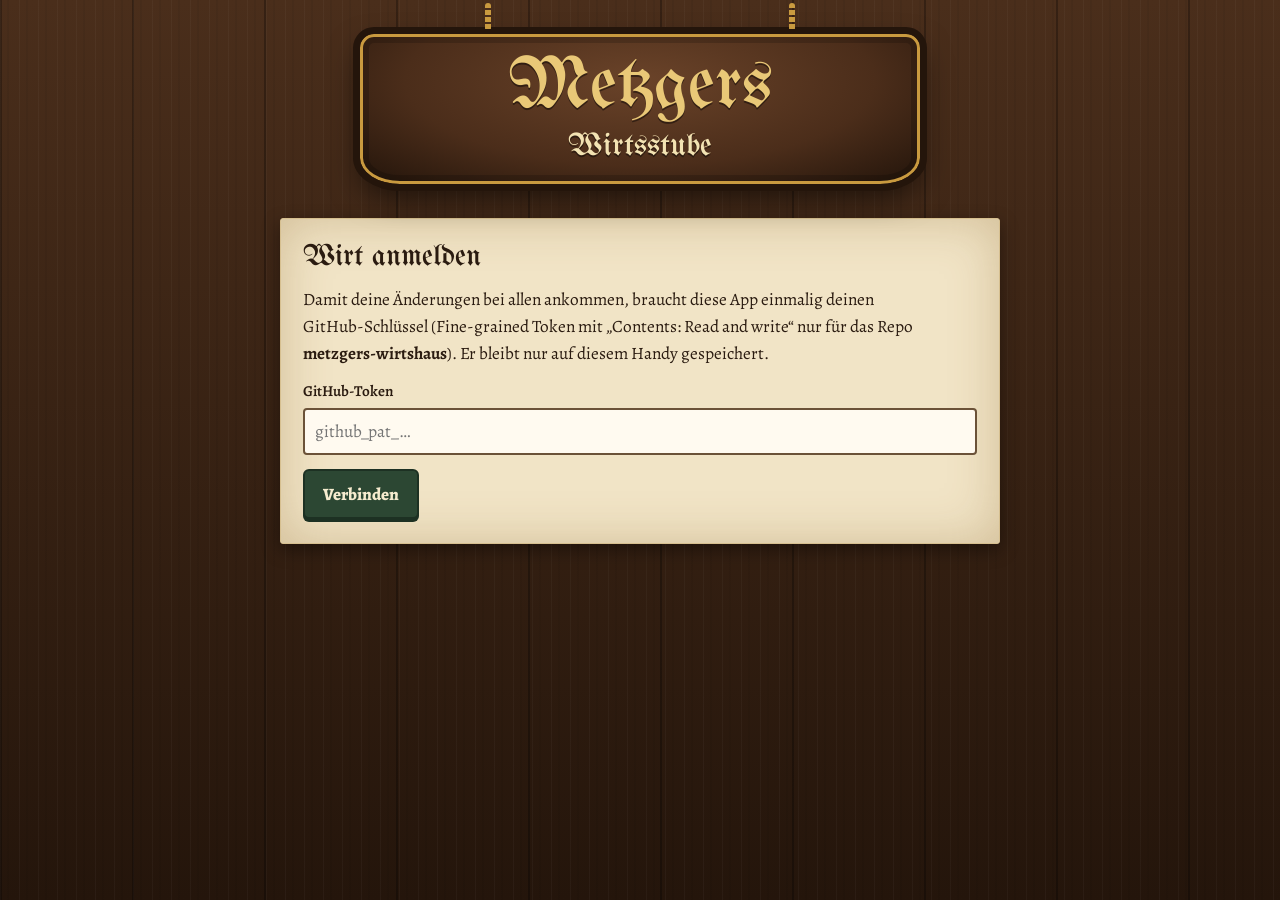
==== admin.html @ dd811b2c "Add files via upload" ====
<!doctype html>
<html lang="de">
<head>
<meta charset="utf-8">
<meta name="viewport" content="width=device-width, initial-scale=1, viewport-fit=cover">
<title>Metzgers Wirtshaus – Wirt</title>
<meta name="theme-color" content="#4a2e1b">
<meta name="robots" content="noindex">
<link rel="manifest" href="manifest-admin.json">
<link rel="icon" href="icon-admin-192.png">
<link rel="apple-touch-icon" href="icon-admin-192.png">
<link rel="preconnect" href="https://fonts.googleapis.com">
<link rel="preconnect" href="https://fonts.gstatic.com" crossorigin>
<link href="https://fonts.googleapis.com/css2?family=UnifrakturMaguntia&family=Alegreya:ital,wght@0,400;0,600;0,800;1,400&display=swap" rel="stylesheet">
<link rel="stylesheet" href="style.css">
</head>
<body>
<header class="schild-wrap">
  <div class="schild wirt"><h1><span class="gross">Metzgers</span><span class="klein">Wirtsstube</span></h1></div>
</header>
<main id="inhalt"><p class="laden">Schlüssel wird gesucht …</p></main>
<div id="toast" hidden role="status"></div>
<datalist id="getraenkeliste"></datalist>
<datalist id="namenliste"></datalist>
<datalist id="groessen"><option value="0,33"><option value="0,5"><option value="0,7"><option value="1"><option value="0,02"><option value="0,04"></datalist>
<script src="konfig.js"></script>
<script src="gemeinsam.js"></script>
<script>
(function(){
const W=window.W,K=window.KONFIG,esc=W.esc,fmt=W.fmt;
let D=null,token=W.LS.get("mwa-token")||"",fehlerText="",Z=W.zusagenAktiv()?null:[];
const offeneLeute=new Set();
const draft={abend:null,spiel:null,regeln:null};

/* ---------- GitHub ---------- */
const b64enc=str=>{const b=new TextEncoder().encode(str);let s="";for(let i=0;i<b.length;i+=8192)s+=String.fromCharCode.apply(null,b.subarray(i,i+8192));return btoa(s)};
const b64dec=s=>new TextDecoder().decode(Uint8Array.from(atob(s.replace(/\s/g,"")),c=>c.charCodeAt(0)));
const kopf=()=>({Authorization:"Bearer "+token,Accept:"application/vnd.github+json","X-GitHub-Api-Version":"2022-11-28"});
async function holeDatei(){
  const r=await fetch(W.apiUrl()+"?ref="+encodeURIComponent(K.github.branch)+"&t="+Date.now(),{headers:kopf(),cache:"no-store"});
  if(r.status===401||r.status===403)throw new Error("token");
  if(r.status===404)throw new Error("fehlt");
  if(!r.ok)throw new Error("http "+r.status);
  const j=await r.json();
  return {sha:j.sha,daten:W.normal(JSON.parse(b64dec(j.content)))};
}
async function speichere(aendern,nachricht){
  for(let versuch=0;versuch<3;versuch++){
    const {sha,daten}=await holeDatei();
    aendern(daten);
    const r=await fetch(W.apiUrl(),{method:"PUT",headers:kopf(),body:JSON.stringify({message:nachricht,content:b64enc(JSON.stringify(daten,null,1)),sha,branch:K.github.branch})});
    if(r.status===409||r.status===422)continue;
    if(r.status===401||r.status===403)throw new Error("token");
    if(!r.ok)throw new Error("http "+r.status);
    D=daten;return;
  }
  throw new Error("konflikt");
}
function fehler(e){
  const m=e&&e.message;
  if(m==="token")W.toast("GitHub lässt dich nicht rein. Prüf den Schlüssel (Token) unten.");
  else if(m==="fehlt")W.toast("data.json wurde im Repo nicht gefunden. Prüf konfig.js.");
  else W.toast("Speichern hat nicht geklappt. Prüf das Internet und versuch es nochmal.");
}
function abendNachricht(a){
  const zeile=W.datumLang(a.datum)+(a.uhrzeit?` ab ${a.uhrzeit} Uhr`:"");
  return ["🍺 Metzgers Wirtshaus-Abend!",zeile,a.titel||"",a.notiz||"","Sag in der App zu: "+K.seite].filter(Boolean).join("\n");
}
async function teilen(a){
  const text=abendNachricht(a);
  if(navigator.share){try{await navigator.share({text});return}catch(e){if(e&&e.name==="AbortError")return}}
  window.open("https://wa.me/?text="+encodeURIComponent(text),"_blank","noopener");
}

/* ---------- Entwürfe ---------- */
const neuerAbend=()=>({id:null,datum:W.heute(),uhrzeit:"19:00",titel:"",notiz:"",rows:[]});
const neuesSpiel=()=>({datum:(draft.spiel&&draft.spiel.datum)||W.heute(),team1:"",team2:"",ergebnis:"1"});
const leereZeile=()=>({name:"",anzahl:"",groesse:"0,5"});

/* ---------- Ansichten ---------- */
function anmeldung(){
  return `<div class="papier"><h2>Wirt anmelden</h2>
  <p>Damit deine Änderungen bei allen ankommen, braucht diese App einmalig deinen GitHub-Schlüssel (Fine-grained Token mit „Contents: Read and write“ nur für das Repo <strong>${esc(K.github.repo)}</strong>). Er bleibt nur auf diesem Handy gespeichert.</p>
  ${fehlerText?`<p style="color:var(--red);font-weight:800">${esc(fehlerText)}</p>`:""}
  <label for="tok">GitHub-Token</label><input type="password" id="tok" autocomplete="off" placeholder="github_pat_…">
  <div class="reihe"><button class="knopf" data-a="verbinden">Verbinden</button></div></div>`;
}
function abendForm(){
  const a=draft.abend;
  return `<div class="papier">
  <h2>${a.id?"Abend bearbeiten":"Neuen Abend eintragen"}</h2>
  <div class="zwei">
    <div><label for="a-datum">Datum</label><input type="date" id="a-datum" data-b="abend.datum" value="${esc(a.datum)}"></div>
    <div><label for="a-zeit">Uhrzeit</label><input type="time" id="a-zeit" data-b="abend.uhrzeit" value="${esc(a.uhrzeit)}"></div>
  </div>
  <label for="a-titel">Titel (optional)</label><input type="text" id="a-titel" data-b="abend.titel" value="${esc(a.titel)}" placeholder="z. B. Kirchweih-Samstag">
  <label for="a-notiz">Info für die Gäste (optional)</label><textarea id="a-notiz" data-b="abend.notiz" style="min-height:80px" placeholder="z. B. Jeder bringt seinen Kasten selber mit.">${esc(a.notiz)}</textarea>
  <h3>Getränke</h3>
  <p class="hinweis">Bei geplanten Abenden leer lassen. Nach dem Abend hier eintragen, was getrunken wurde.</p>
  ${a.rows.map((row,i)=>`<div class="zeile">
    <div class="z-name"><label for="r${i}n">Getränk</label><input type="text" id="r${i}n" list="getraenkeliste" data-b="abend.rows.${i}.name" value="${esc(row.name)}" placeholder="Helles"></div>
    <div><label for="r${i}a">Anzahl</label><input type="text" inputmode="decimal" id="r${i}a" data-b="abend.rows.${i}.anzahl" value="${esc(row.anzahl)}" placeholder="12"></div>
    <div><label for="r${i}g">Größe in L</label><input type="text" inputmode="decimal" id="r${i}g" list="groessen" data-b="abend.rows.${i}.groesse" value="${esc(row.groesse)}"></div>
    <button class="knopf weg" data-a="rowDel" data-i="${i}" aria-label="Zeile entfernen">✕</button></div>`).join("")}
  <div class="reihe"><button class="knopf leise klein" data-a="rowAdd">+ Getränk</button></div>
  <div class="reihe">
    <button class="knopf" data-a="abendSave">${a.id?"Änderungen speichern":"Abend speichern"}</button>
    ${a.id?`<button class="knopf leise" data-a="abendNeu">Abbrechen</button>`:""}
  </div></div>`;
}
function leuteBlock(x,vorbei){
  if(!W.zusagenAktiv())return"";
  if(Z===null)return `<p class="hinweis">Zusagen werden geladen …</p>`;
  const ja=W.leute(Z,x.id,"ja"),nein=W.leute(Z,x.id,"nein");
  return `<details class="leute" data-id="${esc(x.id)}" ${offeneLeute.has(x.id)?"open":""}><summary>👥 ${ja.length} ${vorbei?"waren dabei":"dabei"}${nein.length?` · ${nein.length} abgesagt`:""}</summary>
    ${ja.length?`<ul class="namen">${ja.map(n=>`<li>${esc(n)}<button data-a="leutWeg" data-id="${esc(x.id)}" data-n="${esc(n)}" aria-label="${esc(n)} entfernen">✕</button></li>`).join("")}</ul>`:`<p class="hinweis">Noch keiner.</p>`}
    ${nein.length?`<p class="hinweis" style="margin-bottom:2px">Abgesagt:</p><ul class="namen">${nein.map(n=>`<li class="ab">${esc(n)}<button data-a="leutWeg" data-id="${esc(x.id)}" data-n="${esc(n)}" aria-label="${esc(n)} entfernen">✕</button></li>`).join("")}</ul>`:""}
    <div class="dazu"><input type="text" id="dazu-${esc(x.id)}" list="namenliste" placeholder="Name nachtragen" maxlength="30" aria-label="Name nachtragen"><button class="knopf klein" data-a="leutDazu" data-id="${esc(x.id)}">+ ${vorbei?"war da":"kommt"}</button></div>
  </details>`;
}
function werKommt(){
  const h=W.heute();
  const kommend=D.abende.filter(a=>String(a.datum||"")>=h).sort((a,b)=>(a.datum+(a.uhrzeit||"")).localeCompare(b.datum+(b.uhrzeit||"")));
  let inhalt;
  if(!W.zusagenAktiv())inhalt=`<p class="hinweis">Zusagen sind noch nicht eingerichtet. Siehe ANLEITUNG, Schritt 3.</p>`;
  else if(!kommend.length)inhalt=`<p class="leer">Kein Abend geplant. Leg unten einen an.</p>`;
  else if(Z===null)inhalt=`<p class="hinweis">Zusagen werden geladen …</p>`;
  else inhalt=kommend.map(a=>{const ja=W.leute(Z,a.id,"ja"),nein=W.leute(Z,a.id,"nein");
    return `<div class="tag-detail"><h3>${esc(W.datumText(a.datum))}${a.uhrzeit?` · ${esc(a.uhrzeit)} Uhr`:""}${a.titel?` · ${esc(a.titel)}`:""}</h3>
      <p><strong>${ja.length} kommen${ja.length?":":""}</strong> ${W.namenText(ja)}</p>
      ${nein.length?`<p class="hinweis">Abgesagt: ${W.namenText(nein)}</p>`:""}
      <div class="reihe"><button class="knopf leise klein" data-a="teilen" data-id="${esc(a.id)}">📤 In die Gruppe schicken</button></div></div>`}).join("");
  return `<div class="papier"><h2>Wer kommt?</h2>${inhalt}${W.zusagenAktiv()?`<div class="reihe"><button class="knopf leise klein" data-a="zNeu">Aktualisieren</button></div>`:""}</div>`;
}
function abendListe(){
  const ab=W.abendeSortiert(D),h=W.heute();
  return `<div class="papier"><h2>Alle Abende</h2>
  ${ab.length?`<ul class="liste">${ab.map(x=>{const vorbei=x.datum<h,l=W.liter(x);
    return `<li><span class="info"><strong>${esc(W.datumText(x.datum))}</strong>${x.uhrzeit?` · ${esc(x.uhrzeit)}`:""}<span class="marke ${vorbei?"war":"kommt"}">${vorbei?"war":"kommt"}</span>${x.titel?`<br>${esc(x.titel)}`:""}
      <br><span class="hinweis">${l?`${fmt(l)} L getrunken`:(vorbei?"Noch keine Getränke eingetragen":"Geplant")}</span>${leuteBlock(x,vorbei)}</span>
      <span class="reihe" style="margin:0">${!vorbei?`<button class="knopf leise klein" data-a="teilen" data-id="${esc(x.id)}">📤 Teilen</button>`:""}<button class="knopf leise klein" data-a="abendEdit" data-id="${esc(x.id)}">Bearbeiten</button><button class="knopf weg" data-a="abendDel" data-id="${esc(x.id)}">Löschen</button></span></li>`}).join("")}</ul>`
    :`<p class="leer">Noch kein Abend eingetragen. Leg oben den ersten an.</p>`}</div>`;
}
function spielForm(){
  const sp=draft.spiel,alle=W.bpSpieleIm(D,"alle");
  return `<div class="papier"><h2>Bierpong-Spiel eintragen</h2>
  <label for="s-datum">Datum</label><input type="date" id="s-datum" data-b="spiel.datum" value="${esc(sp.datum)}">
  <label for="s-t1">Team 1 (Namen mit Komma trennen)</label><input type="text" id="s-t1" data-b="spiel.team1" value="${esc(sp.team1)}" placeholder="Tobi, Max">
  <label for="s-t2">Team 2</label><input type="text" id="s-t2" data-b="spiel.team2" value="${esc(sp.team2)}" placeholder="Lena, Basti">
  <label>Ergebnis</label><div class="ergebnis">
    ${[["1","Team 1 gewinnt"],["2","Team 2 gewinnt"],["u","Unentschieden (½ Punkt)"]].map(([k,t])=>`<label><input type="radio" name="erg" data-b="spiel.ergebnis" value="${k}" ${sp.ergebnis===k?"checked":""}> ${t}</label>`).join("")}
  </div>
  <div class="reihe"><button class="knopf" data-a="spielSave">Spiel speichern</button></div>
  <h3>Eingetragene Spiele</h3>
  ${alle.length?`<ul class="liste">${alle.map(s=>`<li><span class="info"><span class="hinweis">${esc(W.datumText(s.datum))}</span><br>${W.spielText(s)}</span><button class="knopf weg" data-a="spielDel" data-id="${esc(s.id)}">Löschen</button></li>`).join("")}</ul>`
    :`<p class="leer">Noch keine Spiele. Trag oben das erste ein.</p>`}</div>`;
}
function regelForm(){
  const r=draft.regeln;
  return `<div class="papier"><h2>Regeln bearbeiten</h2>
  <p class="hinweis">Eine Regel pro Zeile. Zeilen in GROSSBUCHSTABEN werden rot hervorgehoben. Nach einer Änderung muss jeder die Regeln neu akzeptieren.</p>
  <label for="r-kopf">Hausregeln – Kasten oben</label><textarea id="r-kopf" data-b="regeln.kopf" style="min-height:90px">${esc(r.kopf)}</textarea>
  <label for="r-haus">Hausregeln</label><textarea id="r-haus" data-b="regeln.haus">${esc(r.haus)}</textarea>
  <label for="r-bp">Bierpong-Regeln</label><textarea id="r-bp" data-b="regeln.bp">${esc(r.bp)}</textarea>
  <div class="reihe"><button class="knopf" data-a="regelnSave">Regeln speichern</button></div></div>`;
}
function technik(){
  return `<div class="papier"><h2>Gäste &amp; Zugang</h2>
  <p>Gäste melden sich in der Gast-App nur mit ihrem Namen an. Neue Abende schickst du über „📤 Teilen“ in eure WhatsApp-Gruppe.</p>
  <div class="reihe"><a class="knopf leise" href="./">Zur Gast-App</a><button class="knopf weg" data-a="abmelden">Token von diesem Handy löschen</button></div></div>`;
}
function render(){
  const main=W.$("#inhalt");
  if(!token||!D){main.innerHTML=token&&!fehlerText?`<p class="laden">Schlüssel wird gesucht …</p>`:anmeldung();return}
  if(!draft.abend)draft.abend=neuerAbend();
  if(!draft.spiel)draft.spiel=neuesSpiel();
  if(!draft.regeln)draft.regeln={kopf:D.regeln.hausKopf.join("\n"),haus:D.regeln.hausRegeln.join("\n"),bp:D.regeln.bierpongRegeln.join("\n")};
  const namen=[...new Set(["Helles","Weißbier","Pils","Radler","Spezi","Schnaps",...W.getraenkeSumme(D.abende).map(x=>x.name)])];
  W.$("#getraenkeliste").innerHTML=namen.map(n=>`<option value="${esc(n)}">`).join("");
  W.$("#namenliste").innerHTML=W.alleNamen(Z).map(n=>`<option value="${esc(n)}">`).join("");
  main.innerHTML=werKommt()+abendForm()+abendListe()+spielForm()+regelForm()+technik();
}

/* ---------- Eingaben ---------- */
function setze(pfad,wert){const t=pfad.split(".");let o=draft;for(let i=0;i<t.length-1;i++)o=o[t[i]];o[t[t.length-1]]=wert}
document.addEventListener("input",e=>{const b=e.target.dataset&&e.target.dataset.b;if(b&&e.target.type!=="checkbox")setze(b,e.target.value)});
document.addEventListener("change",e=>{const b=e.target.dataset&&e.target.dataset.b;if(!b)return;
  setze(b,e.target.type==="checkbox"?e.target.checked:e.target.value);
  if(b==="abend.datum")render();});

async function mitKnopf(el,fn){el.disabled=true;try{await fn()}catch(err){fehler(err)}finally{el.disabled=false}}

document.addEventListener("click",e=>{
  const el=e.target.closest("[data-a]");if(!el)return;
  switch(el.dataset.a){
    case"verbinden":{
      const v=W.$("#tok").value.trim();if(!v){W.toast("Bitte den Token einfügen.");return}
      token=v;fehlerText="";mitKnopf(el,async()=>{await start();});break;}
    case"abmelden":if(confirm("Token von diesem Handy löschen?")){W.LS.del("mwa-token");token="";D=null;render()}break;
    case"rowAdd":draft.abend.rows.push(leereZeile());render();{const f=W.$("#r"+(draft.abend.rows.length-1)+"n");f&&f.focus()}break;
    case"rowDel":draft.abend.rows.splice(Number(el.dataset.i),1);render();break;
    case"abendNeu":draft.abend=neuerAbend();render();break;
    case"abendEdit":{
      const x=D.abende.find(y=>y.id===el.dataset.id);if(!x)return;
      draft.abend={id:x.id,datum:x.datum||W.heute(),uhrzeit:x.uhrzeit||"",titel:x.titel||"",notiz:x.notiz||"",
        rows:(x.getraenke||[]).map(g=>({name:g.name||"",anzahl:fmt(g.anzahl,2),groesse:fmt(g.groesse,3)})),};
      render();window.scrollTo({top:0,behavior:"smooth"});break;}
    case"abendSave":mitKnopf(el,async()=>{
      const a=draft.abend;
      if(!a.datum){W.toast("Bitte ein Datum wählen.");return}
      const rows=a.rows.map(r=>({name:String(r.name).trim(),anzahl:W.zahl(r.anzahl),groesse:W.zahl(r.groesse)})).filter(r=>r.name&&r.anzahl>0&&r.groesse>0);
      const eintrag={id:a.id||W.neueId(),datum:a.datum,uhrzeit:a.uhrzeit||"",titel:String(a.titel||"").trim(),notiz:String(a.notiz||"").trim(),getraenke:rows};
      await speichere(d=>{const i=d.abende.findIndex(x=>x.id===eintrag.id);if(i>=0)d.abende[i]=eintrag;else d.abende.push(eintrag)},(a.id?"Abend geändert: ":"Neuer Abend: ")+eintrag.datum);
      draft.abend=neuerAbend();render();W.toast((a.id?"Abend gespeichert.":"Abend eingetragen.")+" Gäste sehen es in ca. 1 Minute.");
    });break;
    case"abendDel":{
      const x=D.abende.find(y=>y.id===el.dataset.id);if(!x)return;
      if(!confirm(`Abend vom ${W.datumText(x.datum)} wirklich löschen?`))return;
      mitKnopf(el,async()=>{await speichere(d=>{d.abende=d.abende.filter(y=>y.id!==x.id)},"Abend gelöscht: "+x.datum);render();W.toast("Abend gelöscht.")});break;}
    case"teilen":{const x=D.abende.find(y=>y.id===el.dataset.id);if(x)teilen(x);break;}
    case"zNeu":ladeZusagen();break;
    case"leutDazu":{
      const id=el.dataset.id,f=document.getElementById("dazu-"+id),n=f?f.value.trim().replace(/\s+/g," "):"";
      if(n.length<2){W.toast("Bitte einen Namen eingeben.");return}
      const bekannt=W.alleNamen(Z).find(x=>W.gleicherName(x,n))||n;
      mitKnopf(el,async()=>{try{Z=await W.sendeZusage(id,bekannt,"ja");render();W.toast(bekannt+" eingetragen.")}catch(e){W.toast("Zusagen gerade nicht erreichbar.")}});break;}
    case"leutWeg":{
      const id=el.dataset.id,n=el.dataset.n;
      if(!confirm(n+" hier entfernen?"))return;
      mitKnopf(el,async()=>{try{Z=await W.sendeZusage(id,n,"weg");render()}catch(e){W.toast("Zusagen gerade nicht erreichbar.")}});break;}
    case"spielSave":mitKnopf(el,async()=>{
      const s=draft.spiel;
      const t1=String(s.team1).split(",").map(x=>x.trim()).filter(Boolean),t2=String(s.team2).split(",").map(x=>x.trim()).filter(Boolean);
      if(!s.datum){W.toast("Bitte ein Datum wählen.");return}
      if(!t1.length||!t2.length){W.toast("Trag bei beiden Teams mindestens einen Namen ein.");return}
      const sp={id:W.neueId(),datum:s.datum,team1:t1,team2:t2,ergebnis:s.ergebnis,zeit:Date.now()};
      await speichere(d=>{d.spiele.push(sp)},"Bierpong-Spiel "+sp.datum);
      draft.spiel=neuesSpiel();render();W.toast("Spiel gespeichert.");
    });break;
    case"spielDel":{
      if(!confirm("Dieses Spiel wirklich löschen?"))return;
      const id=el.dataset.id;
      mitKnopf(el,async()=>{await speichere(d=>{d.spiele=d.spiele.filter(y=>y.id!==id)},"Bierpong-Spiel gelöscht");render();W.toast("Spiel gelöscht.")});break;}
    case"regelnSave":mitKnopf(el,async()=>{
      const r=draft.regeln,z=t=>String(t).split("\n").map(s=>s.trim()).filter(Boolean);
      await speichere(d=>{d.regeln={hausKopf:z(r.kopf),hausRegeln:z(r.haus),bierpongRegeln:z(r.bp)}},"Regeln geändert");
      W.toast("Regeln gespeichert.");
    });break;
  }
});

async function start(){
  if(!token){render();return}
  try{
    D=(await holeDatei()).daten;W.LS.set("mwa-token",token);fehlerText="";
  }catch(e){
    D=null;fehlerText=e.message==="token"?"Der Token passt nicht oder hat keine Schreibrechte für das Repo.":e.message==="fehlt"?"data.json wurde im Repo nicht gefunden. Prüf konfig.js.":"Keine Verbindung zu GitHub. Prüf dein Internet.";
  }
  render();
}
async function ladeZusagen(){
  if(!W.zusagenAktiv())return;
  try{Z=await W.ladeZusagen()}catch(e){if(Z===null)Z=[];W.toast("Zusagen gerade nicht erreichbar.")}
  render();
}
document.addEventListener("toggle",e=>{const d=e.target;if(d.classList&&d.classList.contains("leute")){d.open?offeneLeute.add(d.dataset.id):offeneLeute.delete(d.dataset.id)}},true);
document.addEventListener("visibilitychange",()=>{if(document.visibilityState==="visible"&&D)ladeZusagen()});
start();ladeZusagen();
})();
</script>
</body>
</html>
---- style.css ----
:root{
  --wood:#4a2e1b; --wood-dark:#24150b; --plank-a:#6a4329; --plank-b:#4b2d1a;
  --paper:#f1e4c6; --paper-edge:#d6bf8f; --ink:#2a1b10; --ink-soft:#6b5238;
  --brass:#c99a3f; --brass-light:#e9c877; --green:#2c4733; --green-dark:#1d3123;
  --red:#8c2f22; --chalk:#2c332e; --chalk-ink:#ece7da; --chalk-soft:#b9b6aa;
  --frakt:'UnifrakturMaguntia','Old English Text MT',Georgia,serif;
  --text:'Alegreya',Georgia,'Times New Roman',serif;
  box-sizing:border-box;
  padding-top:env(safe-area-inset-top,0px);
  padding-bottom:env(safe-area-inset-bottom,0px);
}
@media (prefers-color-scheme:dark){
  :root{
    --wood:#2f1d11; --wood-dark:#140b05; --plank-a:#4e3120; --plank-b:#352013;
    --paper:#ddcca6; --paper-edge:#b49d6f; --ink:#24170c; --ink-soft:#5a4430;
  }
}
*,*::before,*::after{box-sizing:inherit}
html{height:100%;scroll-padding-top:env(safe-area-inset-top,0px)}
body{
  margin:0;min-height:100%;
  font-family:var(--text);font-size:1.08rem;line-height:1.55;color:var(--ink);
  background-color:var(--wood);
  background-image:
    repeating-linear-gradient(90deg,rgba(0,0,0,.28) 0 2px,transparent 2px 132px),
    repeating-linear-gradient(90deg,rgba(255,255,255,.03) 0 1px,transparent 1px 7px,rgba(0,0,0,.05) 7px 9px,transparent 9px 19px),
    linear-gradient(180deg,var(--wood) 0%,var(--wood-dark) 100%);
  background-attachment:fixed;
}
button,input,select,textarea{font:inherit;color:inherit}
a{color:inherit}
:focus-visible{outline:3px solid var(--brass-light);outline-offset:2px}

/* ---------- Wirtshausschild ---------- */
.schild-wrap{display:flex;justify-content:center;padding:34px 16px 18px}
.schild{
  position:relative;text-align:center;
  background:radial-gradient(ellipse at 50% 30%,#365a40 0%,var(--green) 55%,var(--green-dark) 100%);
  border:3px solid var(--brass);outline:7px solid var(--wood-dark);
  border-radius:14px 14px 40px 40px / 14px 14px 26px 26px;
  padding:14px 34px 18px;max-width:560px;width:100%;
  box-shadow:0 14px 30px rgba(0,0,0,.55), inset 0 0 0 6px rgba(0,0,0,.18);
  transform-origin:50% -30px;animation:schwingen 2.4s ease-out 1;
}
.schild::before,.schild::after{
  content:"";position:absolute;top:-34px;width:6px;height:28px;
  background:repeating-linear-gradient(180deg,var(--brass) 0 5px,transparent 5px 7px);border-radius:3px;
}
.schild::before{left:22%}.schild::after{right:22%}
.schild h1{margin:0;font-weight:400;line-height:1;color:var(--brass-light);text-shadow:0 2px 0 rgba(0,0,0,.45)}
.schild .gross{display:block;font-family:var(--frakt);font-size:clamp(2.8rem,12vw,4.6rem)}
.schild .klein{display:block;font-family:var(--frakt);font-size:clamp(1.3rem,5.4vw,2rem);margin-top:6px;color:#f3e3b3}
.schild.wirt{background:radial-gradient(ellipse at 50% 30%,#6a4329 0%,var(--plank-b) 60%,var(--wood-dark) 100%)}
@keyframes schwingen{0%{transform:rotate(-3deg)}25%{transform:rotate(2deg)}50%{transform:rotate(-1deg)}75%{transform:rotate(.4deg)}100%{transform:rotate(0)}}
@media (prefers-reduced-motion:reduce){.schild{animation:none}}

main{max-width:760px;margin:0 auto;padding:6px 14px 48px}

/* ---------- Tageskarte (nächster Abend) ---------- */
.tageskarte{
  background:var(--chalk);color:var(--chalk-ink);
  border:14px solid var(--plank-b);border-radius:6px;
  box-shadow:inset 0 0 50px rgba(0,0,0,.55),0 5px 0 var(--wood-dark),0 12px 24px rgba(0,0,0,.4);
  padding:20px 20px 22px;margin:0 0 22px;text-align:center;
}
.tageskarte p{margin:0}
.tk-klein{color:var(--chalk-soft);font-style:italic}
.tk-wann{font-family:var(--frakt);font-size:clamp(3rem,14vw,5rem);line-height:1.05;color:var(--brass-light);margin-top:4px!important}
.tk-gross{font-size:clamp(1.3rem,5vw,1.7rem);font-weight:800;margin-top:4px!important}
.tk-zeit{font-size:1.2rem;margin-top:2px!important}
.tk-titel{font-size:1.15rem;font-style:italic;margin-top:8px!important}
.tk-text{color:var(--chalk-soft);margin:8px auto 0!important;max-width:52ch;white-space:pre-line}
.tageskarte .reihe{justify-content:center}
.knopf.kreide{background:transparent;color:var(--chalk-ink);border:2px solid var(--chalk-ink);box-shadow:none;font-weight:600;text-decoration:none}
.knopf.kreide[aria-pressed="true"]{background:var(--brass-light);color:var(--wood-dark);border-color:var(--brass-light);font-weight:800}

/* ---------- Gruß & Zusagen ---------- */
.gruss{display:flex;justify-content:center;align-items:baseline;gap:12px;flex-wrap:wrap;color:#f3e3b3;margin:0 0 14px;font-size:1.05rem}
.gruss strong{color:var(--brass-light)}
.gruss button{background:none;border:0;color:inherit;text-decoration:underline;cursor:pointer;opacity:.8;padding:4px}
.zusage{margin:16px auto 0;max-width:52ch;border-top:1px dashed rgba(236,231,218,.35);padding-top:12px}
.zusage .frage{font-weight:800;font-size:1.1rem}
.zusage .reihe{margin-top:8px}
.zusage .wer{margin-top:10px!important;color:var(--chalk-ink)}
.zusage .wer.leise{color:var(--chalk-soft);font-style:italic}
.papier .zusage{margin:14px 0 0;max-width:none;border-top-color:rgba(42,27,16,.25);text-align:left}
.papier .zusage .wer{color:var(--ink)}
.papier .zusage .wer.leise{color:var(--ink-soft)}
.knopf.leise[aria-pressed="true"]{background:var(--green);color:#f6eccf;border-color:var(--green-dark);font-weight:800}
.knopf.leise.nein[aria-pressed="true"]{background:var(--red);border-color:#5e1f16}
.tag-detail{border:2px solid var(--ink);background:rgba(255,255,255,.28);padding:14px 16px;margin-top:14px}
.tag-detail h3{margin:0 0 4px}
.namen{list-style:none;padding:0;margin:6px 0;display:flex;flex-wrap:wrap;gap:6px}
.namen li{background:rgba(44,71,51,.12);border:1px solid rgba(44,71,51,.35);border-radius:999px;padding:2px 4px 2px 12px;display:flex;align-items:center;gap:4px}
.namen li.ab{background:rgba(140,47,34,.08);border-color:rgba(140,47,34,.35)}
.namen button{background:none;border:0;cursor:pointer;color:var(--red);font-weight:800;padding:2px 8px}
.dazu{display:flex;gap:8px;margin-top:8px}
.dazu input{flex:1}
details.leute summary{cursor:pointer;font-weight:600;padding:4px 0}
.installieren{text-align:center;margin-top:18px}
.installieren .hinweis{color:var(--paper);opacity:.8}

/* ---------- Bretter (Tabs) ---------- */
.tab{margin-bottom:14px}
.brett{
  width:100%;display:flex;align-items:center;gap:14px;text-align:left;cursor:pointer;
  border:2px solid var(--wood-dark);border-radius:6px;
  padding:14px 18px;color:#f6e7c5;font-weight:800;font-size:1.3rem;
  box-shadow:0 4px 0 var(--wood-dark),0 8px 16px rgba(0,0,0,.35);
  background-image:linear-gradient(180deg,var(--plank-a),var(--plank-b)),
    repeating-linear-gradient(0deg,rgba(0,0,0,.08) 0 1px,transparent 1px 6px);
}
.brett:active{transform:translateY(2px);box-shadow:0 2px 0 var(--wood-dark),0 4px 10px rgba(0,0,0,.35)}
.brett .nagel{width:12px;height:12px;border-radius:50%;flex:none;
  background:radial-gradient(circle at 35% 35%,var(--brass-light),var(--brass) 50%,#6b4f17)}
.brett .titel{flex:1}
.brett .zu{font-size:.95rem;font-weight:400;opacity:.85}
.brett .pfeil{transition:transform .2s}
.brett[aria-expanded="true"] .pfeil{transform:rotate(90deg)}

/* ---------- Papier ---------- */
.papier{
  background:var(--paper);color:var(--ink);
  margin:10px 6px 0;padding:22px 22px 24px;border-radius:3px;
  box-shadow:inset 0 0 50px rgba(130,90,30,.28),0 6px 18px rgba(0,0,0,.4);
  border:1px solid var(--paper-edge);
}
.papier+.papier{margin-top:18px}
.papier h2{font-family:var(--frakt);font-weight:400;font-size:1.9rem;margin:0 0 12px;line-height:1.1}
.papier h3{margin:22px 0 8px;font-size:1.15rem}
.papier p{margin:.4em 0 .8em;max-width:68ch}
.kasse{border:2px solid var(--ink);padding:12px 16px;margin:0 0 16px;background:rgba(255,255,255,.25)}
.kasse p{margin:.25em 0;font-weight:600}
.regeln{list-style:none;padding:0;margin:0}
.regeln li{position:relative;padding:8px 0 8px 26px;border-bottom:1px dashed rgba(42,27,16,.25);max-width:68ch}
.regeln li:last-child{border-bottom:0}
.regeln li::before{content:"";position:absolute;left:4px;top:17px;width:9px;height:9px;background:var(--brass);transform:rotate(45deg)}
.regeln li.laut{font-weight:800;color:var(--red)}
.ok{display:inline-block;margin-top:14px;color:var(--green);font-weight:800}

.knopf{
  display:inline-flex;align-items:center;justify-content:center;gap:8px;cursor:pointer;
  background:var(--green);color:#f6eccf;border:2px solid var(--green-dark);
  border-radius:6px;padding:10px 18px;font-weight:800;text-decoration:none;
  box-shadow:0 3px 0 var(--green-dark);
}
.knopf:active{transform:translateY(2px);box-shadow:0 1px 0 var(--green-dark)}
.knopf:disabled{opacity:.6;cursor:wait}
.knopf.leise{background:transparent;color:var(--ink);border-color:var(--ink-soft);box-shadow:none;font-weight:600}
.knopf.weg{background:transparent;color:var(--red);border-color:var(--red);box-shadow:none;font-weight:600;padding:6px 12px}
.knopf.klein{padding:6px 12px;font-size:.95rem}
.reihe{display:flex;gap:10px;flex-wrap:wrap;margin-top:14px}

/* ---------- Zeitraum-Wahl ---------- */
.wahl{display:flex;flex-wrap:wrap;gap:6px;margin:0 0 18px}
.wahl button{cursor:pointer;background:transparent;border:2px solid var(--ink);color:var(--ink);
  border-radius:999px;padding:5px 14px;font-weight:600;font-size:.98rem}
.wahl button[aria-pressed="true"]{background:var(--ink);color:var(--paper)}

.summe{display:flex;align-items:baseline;gap:12px;flex-wrap:wrap;margin-bottom:6px}
.summe .zahl{font-family:var(--frakt);font-size:clamp(3rem,13vw,4.6rem);line-height:1;color:var(--red)}
.summe .text{color:var(--ink-soft);font-style:italic}

.scroll{overflow-x:auto;-webkit-overflow-scrolling:touch}
table{border-collapse:collapse;width:100%;min-width:300px}
th,td{padding:7px 8px;text-align:left;border-bottom:1px solid rgba(42,27,16,.2)}
th{font-size:.95rem;color:var(--ink-soft);font-weight:600}
td.n,th.n{text-align:right;font-variant-numeric:tabular-nums}
.punkt{display:inline-block;width:11px;height:11px;border-radius:2px;margin-right:7px;vertical-align:middle}
.diagramm svg{display:block;max-width:none}
.diagramm svg.voll{width:100%;max-width:560px;height:auto}
.leer{font-style:italic;color:var(--ink-soft);padding:8px 0}
.hinweis{font-size:.92rem;color:var(--ink-soft);font-style:italic}

/* ---------- Kalender ---------- */
.kal-kopf{display:flex;align-items:center;justify-content:space-between;gap:10px;margin-bottom:10px}
.kal-kopf h2{margin:0}
.kal-kopf button{background:transparent;border:2px solid var(--ink);border-radius:50%;width:40px;height:40px;cursor:pointer;font-size:1.2rem;font-weight:800;flex:none}
.kal{display:grid;grid-template-columns:repeat(7,minmax(0,1fr));gap:4px}
.kal .wt{text-align:center;font-size:.85rem;color:var(--ink-soft);font-weight:600}
.kal .tag{aspect-ratio:1/1;min-height:36px;border:1px solid rgba(42,27,16,.2);background:rgba(255,255,255,.28);
  border-radius:4px;display:flex;align-items:center;justify-content:center;font-variant-numeric:tabular-nums;padding:0}
.kal button.tag{cursor:pointer}
.kal .tag.luecke{visibility:hidden}
.kal .tag.heute{outline:2px solid var(--ink);outline-offset:-2px;font-weight:800}
.kal .tag.war{background:var(--brass);color:var(--wood-dark);font-weight:800;border-color:#8b6a24}
.kal .tag.kommt{background:var(--green);color:#f6eccf;font-weight:800;border-color:var(--green-dark)}
.kal .tag[aria-pressed="true"]{box-shadow:0 0 0 3px var(--red)}
.legende{display:flex;gap:16px;flex-wrap:wrap;margin:10px 0 0;font-size:.92rem;color:var(--ink-soft)}
.legende span::before{content:"";display:inline-block;width:12px;height:12px;border-radius:2px;margin-right:6px;vertical-align:-1px}
.legende .l-war::before{background:var(--brass)}
.legende .l-kommt::before{background:var(--green)}

/* ---------- Listen ---------- */
.spiele,.liste{list-style:none;padding:0;margin:8px 0 0}
.spiele li,.liste li{padding:8px 0;border-bottom:1px dashed rgba(42,27,16,.25);display:flex;gap:10px;flex-wrap:wrap;align-items:baseline}
.spiele .datum{color:var(--ink-soft);font-size:.92rem;min-width:7.5em}
.sieger{font-weight:800}
.liste li{align-items:center;justify-content:space-between}
.liste li.gewaehlt{background:rgba(140,47,34,.1);outline:2px solid var(--red);outline-offset:2px}
.liste .info{flex:1;min-width:180px}
.marke{display:inline-block;font-size:.8rem;font-weight:800;padding:1px 8px;border-radius:999px;margin-left:6px;vertical-align:1px}
.marke.kommt{background:var(--green);color:#f6eccf}
.marke.war{background:var(--brass);color:var(--wood-dark)}

/* ---------- Kreidetafel ---------- */
.tafel{background:var(--chalk);color:var(--chalk-ink);border:12px solid var(--plank-b);border-radius:4px;
  box-shadow:inset 0 0 40px rgba(0,0,0,.5),0 4px 0 var(--wood-dark);padding:16px 14px;margin-top:6px}
.tafel table{min-width:340px}
.tafel th{color:var(--chalk-soft);border-bottom-color:rgba(236,231,218,.25)}
.tafel td{border-bottom-color:rgba(236,231,218,.15)}
.tafel tr.erster td{color:var(--brass-light);font-weight:800}
.tafel .leer{color:var(--chalk-soft)}
details.nachlesen{border:2px solid var(--ink);margin:0 0 18px;background:rgba(255,255,255,.2)}
details.nachlesen summary{cursor:pointer;padding:10px 14px;font-weight:800}
details.nachlesen .regeln{padding:0 14px 10px}

/* ---------- Gate ---------- */
#gate{position:fixed;inset:0;z-index:20;background:rgba(20,11,5,.82);overflow-y:auto;
  padding:calc(24px + env(safe-area-inset-top,0px)) 14px calc(24px + env(safe-area-inset-bottom,0px))}
#gate[hidden]{display:none}
#gate .papier{max-width:640px;margin:0 auto}

/* ---------- Formulare (Wirt) ---------- */
label{display:block;font-weight:600;font-size:.95rem;margin:10px 0 4px}
input[type=text],input[type=date],input[type=time],input[type=password],textarea{
  width:100%;padding:8px 10px;border:2px solid var(--ink-soft);border-radius:4px;background:#fffaf0;color:#24170c}
textarea{min-height:150px;line-height:1.45}
.zwei{display:grid;grid-template-columns:1fr 1fr;gap:10px}
.zwei label{margin-top:10px}
.zeile{display:grid;grid-template-columns:minmax(0,2.2fr) minmax(0,1fr) minmax(0,1fr) auto;gap:8px;align-items:end;margin-bottom:8px}
.zeile label{margin:0 0 3px;font-size:.85rem}
.check,.ergebnis label{display:flex;gap:8px;align-items:center;font-weight:600;margin:14px 0 0}
.ergebnis{display:flex;gap:14px;flex-wrap:wrap;margin:6px 0 4px}
.ergebnis label{font-weight:400;margin:0}

#toast{position:fixed;left:50%;transform:translateX(-50%);
  bottom:calc(18px + env(safe-area-inset-bottom,0px));z-index:30;
  background:var(--wood-dark);color:var(--paper);border:2px solid var(--brass);
  padding:10px 18px;border-radius:6px;max-width:90vw;box-shadow:0 6px 18px rgba(0,0,0,.5)}
#toast[hidden]{display:none}
.laden{text-align:center;color:var(--paper);font-style:italic;padding:30px 0}
.fuss{text-align:center;color:var(--paper);opacity:.75;font-size:.9rem;margin-top:28px}
@media (max-width:520px){
  .papier{padding:18px 15px 20px;margin:10px 0 0}
  .zeile{grid-template-columns:1fr 1fr}
  .zeile .z-name{grid-column:1 / -1}
  .tageskarte{border-width:10px;padding:16px 12px 18px}
}
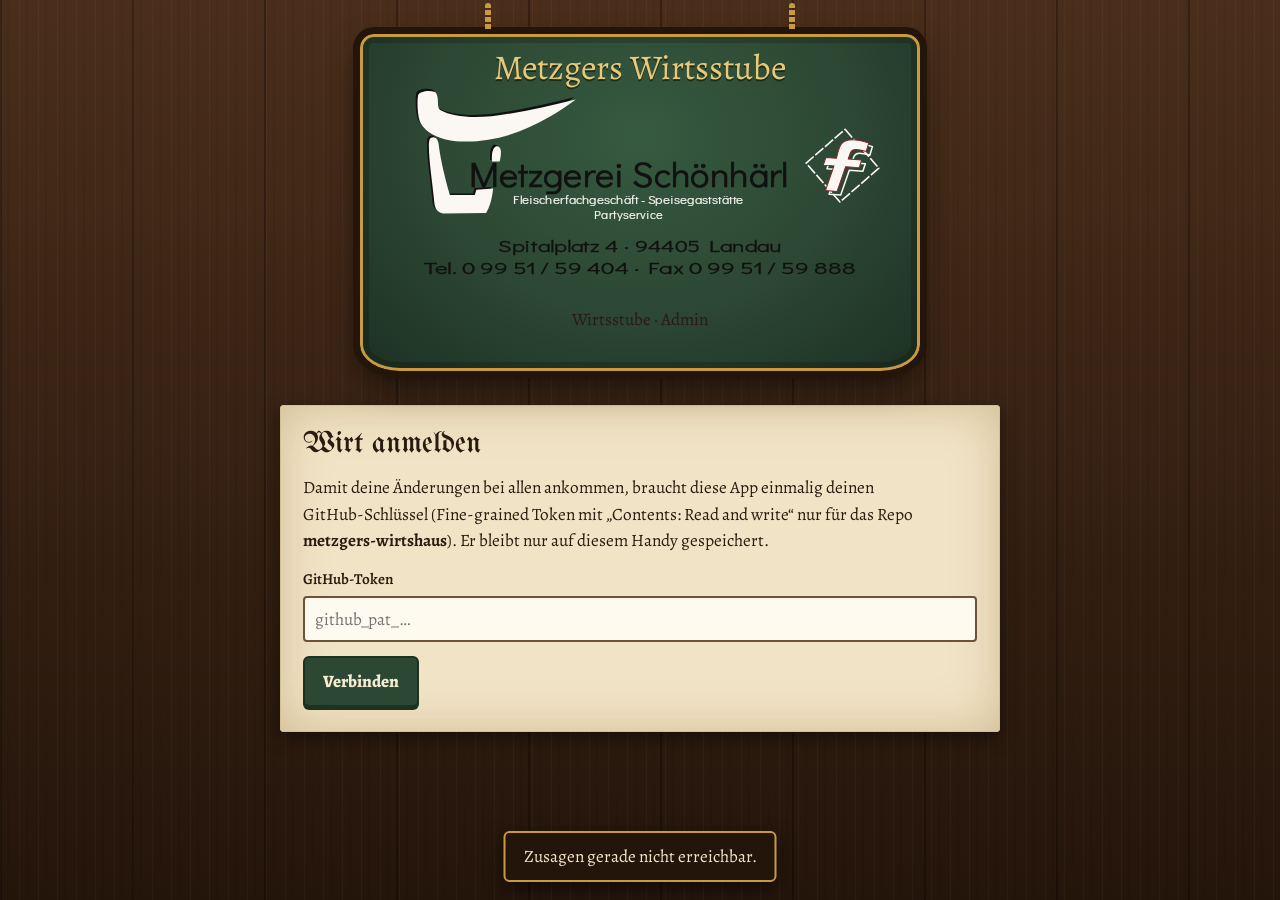
==== commit 3c977642: "Add files via upload" ====
--- a/admin.html
+++ b/admin.html
@@ -4,19 +4,39 @@
 <meta charset="utf-8">
 <meta name="viewport" content="width=device-width, initial-scale=1, viewport-fit=cover">
 <title>Metzgers Wirtshaus – Wirt</title>
-<meta name="theme-color" content="#4a2e1b">
+<meta name="theme-color" content="#a3262f">
 <meta name="robots" content="noindex">
 <link rel="manifest" href="manifest-admin.json">
 <link rel="icon" href="icon-admin-192.png">
 <link rel="apple-touch-icon" href="icon-admin-192.png">
 <link rel="preconnect" href="https://fonts.googleapis.com">
 <link rel="preconnect" href="https://fonts.gstatic.com" crossorigin>
-<link href="https://fonts.googleapis.com/css2?family=UnifrakturMaguntia&family=Alegreya:ital,wght@0,400;0,600;0,800;1,400&display=swap" rel="stylesheet">
+<link href="https://fonts.googleapis.com/css2?family=UnifrakturMaguntia&family=Didact+Gothic&family=Alegreya:ital,wght@0,400;0,600;0,800;1,400&display=swap" rel="stylesheet">
 <link rel="stylesheet" href="style.css">
 </head>
 <body>
 <header class="schild-wrap">
-  <div class="schild wirt"><h1><span class="gross">Metzgers</span><span class="klein">Wirtsstube</span></h1></div>
+  <div class="schild"><h1 class="unsichtbar">Metzgers Wirtsstube</h1>
+  <svg class="logo" viewBox="-6 0 720 290" role="img" aria-label="Metzgerei Schönhärl – Fleischerfachgeschäft, Speisegaststätte, Partyservice – Spitalplatz 4, 94405 Landau – Tel. 0 99 51 / 59 404, Fax 0 99 51 / 59 888">
+    <g transform="translate(-6 0) scale(.40)">
+      <g fill="#111"><path transform="translate(-7 -8)" d="M78 35 C82 20 118 14 140 22 C152 28 152 55 152 70 C153 80 155 86 162 90 C200 112 270 120 350 112 C450 100 560 76 662 50 C600 98 520 145 420 180 C340 205 250 214 180 198 C130 186 95 160 84 130 C76 105 74 60 78 35Z"/><path transform="translate(-7 -6)" d="M126 192 C140 184 152 196 154 214 C162 280 180 350 196 404 L288 404 L294 384 L356 380 C352 420 342 452 330 470 L172 472 C150 470 140 455 138 430 C132 360 118 280 118 220 C118 205 120 196 126 192Z"/><path transform="translate(-7 -6)" d="M352 280 C350 255 352 232 366 224 C378 220 386 232 385 250 C384 262 382 272 380 280Z"/></g>
+      <g fill="#fbf7f2"><path d="M78 35 C82 20 118 14 140 22 C152 28 152 55 152 70 C153 80 155 86 162 90 C200 112 270 120 350 112 C450 100 560 76 662 50 C600 98 520 145 420 180 C340 205 250 214 180 198 C130 186 95 160 84 130 C76 105 74 60 78 35Z"/><path d="M126 192 C140 184 152 196 154 214 C162 280 180 350 196 404 L288 404 L294 384 L356 380 C352 420 342 452 330 470 L172 472 C150 470 140 455 138 430 C132 360 118 280 118 220 C118 205 120 196 126 192Z"/><path d="M352 280 C350 255 352 232 366 224 C378 220 386 232 385 250 C384 262 382 272 380 280Z"/></g>
+    </g>
+    <g font-family="'Didact Gothic','Century Gothic','Futura',sans-serif">
+      <text x="100" y="150" font-size="50" fill="#111" stroke="#111" stroke-width=".9" textLength="474" lengthAdjust="spacingAndGlyphs">Metzgerei Schönhärl</text>
+      <text x="337" y="175" text-anchor="middle" font-size="16" fill="#fbf7f2" stroke="#fbf7f2" stroke-width=".35" textLength="341" lengthAdjust="spacingAndGlyphs">Fleischerfachgeschäft - Speisegaststätte</text>
+      <text x="337" y="197" text-anchor="middle" font-size="16" fill="#fbf7f2" stroke="#fbf7f2" stroke-width=".35" textLength="101" lengthAdjust="spacingAndGlyphs">Partyservice</text>
+      <text x="354" y="246" text-anchor="middle" font-size="25" fill="#111" stroke="#111" stroke-width=".4" textLength="420" lengthAdjust="spacingAndGlyphs">Spitalplatz 4 · 94405 Landau</text>
+      <text x="354" y="279" text-anchor="middle" font-size="23" fill="#111" stroke="#111" stroke-width=".4" textLength="640" lengthAdjust="spacingAndGlyphs">Tel. 0 99 51 / 59 404 · Fax 0 99 51 / 59 888</text>
+    </g>
+    <g transform="rotate(4 654 118)">
+      <polygon points="654,64 708,118 654,172 600,118" fill="none" stroke="#fbf7f2" stroke-width="2.4" stroke-dasharray="16 3" stroke-linejoin="round"/>
+      <g transform="translate(617 76) scale(.72)">
+        <path transform="translate(8 7)" d="M20 112 L44 112 L58 60 L86 60 L90 44 L62 44 L66 30 C70 22 78 22 98 26 L102 8 C78 2 56 0 46 14 C42 20 40 30 38 44 L16 44 L12 60 L34 60Z" fill="none" stroke="#fbf7f2" stroke-width="3.2" stroke-linejoin="round"/>
+        <path d="M20 112 L44 112 L58 60 L86 60 L90 44 L62 44 L66 30 C70 22 78 22 98 26 L102 8 C78 2 56 0 46 14 C42 20 40 30 38 44 L16 44 L12 60 L34 60Z" fill="#fbf7f2" stroke="#8e1f28" stroke-width="2" stroke-linejoin="round"/>
+      </g>
+    </g>
+  </svg><p class="schild-zusatz">Wirtsstube · Admin</p></div>
 </header>
 <main id="inhalt"><p class="laden">Schlüssel wird gesucht …</p></main>
 <div id="toast" hidden role="status"></div>
@@ -122,8 +142,8 @@
   const h=W.heute();
   const kommend=D.abende.filter(a=>String(a.datum||"")>=h).sort((a,b)=>(a.datum+(a.uhrzeit||"")).localeCompare(b.datum+(b.uhrzeit||"")));
   let inhalt;
-  if(!W.zusagenAktiv())inhalt=`<p class="hinweis">Zusagen sind noch nicht eingerichtet. Siehe ANLEITUNG, Schritt 3.</p>`;
-  else if(!kommend.length)inhalt=`<p class="leer">Kein Abend geplant. Leg unten einen an.</p>`;
+  if(!W.zusagenAktiv())inhalt=`<div class="warnung"><p><strong>Zusagen sind ausgeschaltet.</strong></p><p>In <code>konfig.js</code> ist bei <code>zusagenUrl</code> noch keine Adresse eingetragen. Deshalb sehen die Gäste keine Knöpfe „Ja, ich komme“ / „Nein, ich komme nicht“. Siehe ANLEITUNG, Schritt 3.</p></div>`;
+  else if(!kommend.length)inhalt=`<div class="warnung"><p><strong>Kein kommender Abend eingetragen.</strong></p><p>Die Gäste sehen die Knöpfe „Ja, ich komme“ / „Nein, ich komme nicht“ erst, wenn unten ein Abend mit heutigem oder späterem Datum gespeichert ist.</p></div>`;
   else if(Z===null)inhalt=`<p class="hinweis">Zusagen werden geladen …</p>`;
   else inhalt=kommend.map(a=>{const ja=W.leute(Z,a.id,"ja"),nein=W.leute(Z,a.id,"nein");
     return `<div class="tag-detail"><h3>${esc(W.datumText(a.datum))}${a.uhrzeit?` · ${esc(a.uhrzeit)} Uhr`:""}${a.titel?` · ${esc(a.titel)}`:""}</h3>
@@ -131,6 +151,29 @@
       ${nein.length?`<p class="hinweis">Abgesagt: ${W.namenText(nein)}</p>`:""}
       <div class="reihe"><button class="knopf leise klein" data-a="teilen" data-id="${esc(a.id)}">📤 In die Gruppe schicken</button></div></div>`}).join("");
   return `<div class="papier"><h2>Wer kommt?</h2>${inhalt}${W.zusagenAktiv()?`<div class="reihe"><button class="knopf leise klein" data-a="zNeu">Aktualisieren</button></div>`:""}</div>`;
+}
+function gaeste(){
+  if(!W.zusagenAktiv())return"";
+  if(Z===null)return `<div class="papier"><h2>Angemeldete Gäste</h2><p class="hinweis">Wird geladen …</p></div>`;
+  const pk=new Map(W.bpTabelle(D.spiele).map(e=>[e.name.toLowerCase(),e]));
+  const namen=W.alleNamen(Z);
+  if(!namen.length)return `<div class="papier"><h2>Angemeldete Gäste</h2><p class="leer">Noch hat sich keiner in der Gast-App angemeldet.</p></div>`;
+  return `<div class="papier"><h2>Angemeldete Gäste (${namen.length})</h2><div class="scroll"><table>
+    <thead><tr><th>Name</th><th class="n">Zusagen</th><th class="n">Bierpong-Siege</th><th class="n">Punkte</th></tr></thead><tbody>
+    ${namen.map(n=>{const zu=Z.filter(z=>z.abend!==W.REG&&z.status==="ja"&&W.gleicherName(z.name,n)).length;const b=pk.get(n.toLowerCase());
+      return `<tr><td>${esc(n)}</td><td class="n">${zu}</td><td class="n">${b?b.s:0}</td><td class="n">${b?fmt(b.pk):0}</td></tr>`}).join("")}
+    </tbody></table></div><p class="hinweis">Doppelte oder falsch geschriebene Namen löschst du direkt in der Google-Tabelle.</p></div>`;
+}
+function spielerNamen(){
+  const m=new Map();
+  [...W.alleNamen(Z||[]),...W.bpTabelle(D.spiele).map(e=>e.name)].forEach(n=>{const k=n.toLowerCase();if(!m.has(k))m.set(k,n)});
+  return [...m.values()].sort((a,b)=>a.localeCompare(b,"de"));
+}
+function teamChips(nr){
+  const namen=spielerNamen();if(!namen.length)return"";
+  const mein=W.teile(draft.spiel["team"+nr]),anders=W.teile(draft.spiel["team"+(nr===1?2:1)]);
+  const hat=(l,n)=>l.some(x=>W.gleicherName(x,n));
+  return `<div class="chips" role="group" aria-label="Namen für Team ${nr}">${namen.map(n=>`<button data-a="teamChip" data-t="${nr}" data-n="${esc(n)}" aria-pressed="${hat(mein,n)}" ${hat(anders,n)?"disabled":""}>${esc(n)}</button>`).join("")}</div>`;
 }
 function abendListe(){
   const ab=W.abendeSortiert(D),h=W.heute();
@@ -145,8 +188,8 @@
   const sp=draft.spiel,alle=W.bpSpieleIm(D,"alle");
   return `<div class="papier"><h2>Bierpong-Spiel eintragen</h2>
   <label for="s-datum">Datum</label><input type="date" id="s-datum" data-b="spiel.datum" value="${esc(sp.datum)}">
-  <label for="s-t1">Team 1 (Namen mit Komma trennen)</label><input type="text" id="s-t1" data-b="spiel.team1" value="${esc(sp.team1)}" placeholder="Tobi, Max">
-  <label for="s-t2">Team 2</label><input type="text" id="s-t2" data-b="spiel.team2" value="${esc(sp.team2)}" placeholder="Lena, Basti">
+  <label for="s-t1">Team 1</label><p class="hinweis" style="margin:0 0 4px">Namen antippen oder eintippen (mit Komma trennen).</p><input type="text" id="s-t1" data-b="spiel.team1" value="${esc(sp.team1)}" placeholder="Tobi, Max">${teamChips(1)}
+  <label for="s-t2">Team 2</label><input type="text" id="s-t2" data-b="spiel.team2" value="${esc(sp.team2)}" placeholder="Lena, Basti">${teamChips(2)}
   <label>Ergebnis</label><div class="ergebnis">
     ${[["1","Team 1 gewinnt"],["2","Team 2 gewinnt"],["u","Unentschieden (½ Punkt)"]].map(([k,t])=>`<label><input type="radio" name="erg" data-b="spiel.ergebnis" value="${k}" ${sp.ergebnis===k?"checked":""}> ${t}</label>`).join("")}
   </div>
@@ -178,7 +221,7 @@
   const namen=[...new Set(["Helles","Weißbier","Pils","Radler","Spezi","Schnaps",...W.getraenkeSumme(D.abende).map(x=>x.name)])];
   W.$("#getraenkeliste").innerHTML=namen.map(n=>`<option value="${esc(n)}">`).join("");
   W.$("#namenliste").innerHTML=W.alleNamen(Z).map(n=>`<option value="${esc(n)}">`).join("");
-  main.innerHTML=werKommt()+abendForm()+abendListe()+spielForm()+regelForm()+technik();
+  main.innerHTML=werKommt()+gaeste()+abendForm()+abendListe()+spielForm()+regelForm()+technik();
 }
 
 /* ---------- Eingaben ---------- */
@@ -186,7 +229,7 @@
 document.addEventListener("input",e=>{const b=e.target.dataset&&e.target.dataset.b;if(b&&e.target.type!=="checkbox")setze(b,e.target.value)});
 document.addEventListener("change",e=>{const b=e.target.dataset&&e.target.dataset.b;if(!b)return;
   setze(b,e.target.type==="checkbox"?e.target.checked:e.target.value);
-  if(b==="abend.datum")render();});
+  if(b==="abend.datum"||b==="spiel.team1"||b==="spiel.team2")render();});
 
 async function mitKnopf(el,fn){el.disabled=true;try{await fn()}catch(err){fehler(err)}finally{el.disabled=false}}
 
@@ -219,6 +262,8 @@
       mitKnopf(el,async()=>{await speichere(d=>{d.abende=d.abende.filter(y=>y.id!==x.id)},"Abend gelöscht: "+x.datum);render();W.toast("Abend gelöscht.")});break;}
     case"teilen":{const x=D.abende.find(y=>y.id===el.dataset.id);if(x)teilen(x);break;}
     case"zNeu":ladeZusagen();break;
+    case"teamChip":{const k="team"+el.dataset.t,n=el.dataset.n,l=W.teile(draft.spiel[k]);const i=l.findIndex(x=>W.gleicherName(x,n));
+      if(i>=0)l.splice(i,1);else l.push(n);draft.spiel[k]=l.join(", ");render();break;}
     case"leutDazu":{
       const id=el.dataset.id,f=document.getElementById("dazu-"+id),n=f?f.value.trim().replace(/\s+/g," "):"";
       if(n.length<2){W.toast("Bitte einen Namen eingeben.");return}
@@ -230,7 +275,7 @@
       mitKnopf(el,async()=>{try{Z=await W.sendeZusage(id,n,"weg");render()}catch(e){W.toast("Zusagen gerade nicht erreichbar.")}});break;}
     case"spielSave":mitKnopf(el,async()=>{
       const s=draft.spiel;
-      const t1=String(s.team1).split(",").map(x=>x.trim()).filter(Boolean),t2=String(s.team2).split(",").map(x=>x.trim()).filter(Boolean);
+      const t1=W.teile(s.team1),t2=W.teile(s.team2);
       if(!s.datum){W.toast("Bitte ein Datum wählen.");return}
       if(!t1.length||!t2.length){W.toast("Trag bei beiden Teams mindestens einen Namen ein.");return}
       const sp={id:W.neueId(),datum:s.datum,team1:t1,team2:t2,ergebnis:s.ergebnis,zeit:Date.now()};
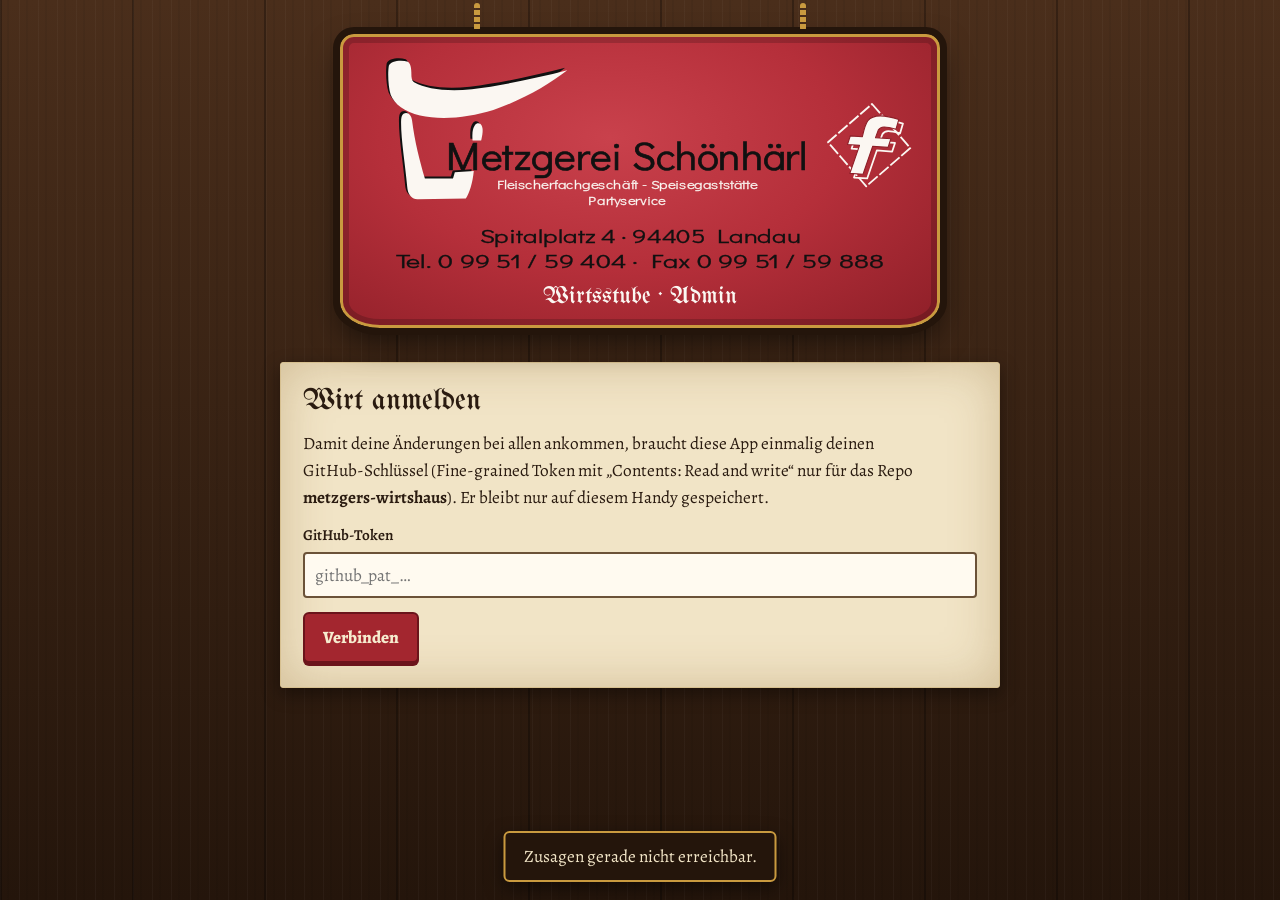
==== commit 9c4583cc: "Add files via upload" ====
--- a/admin.html
+++ b/admin.html
@@ -48,7 +48,8 @@
 <script>
 (function(){
 const W=window.W,K=window.KONFIG,esc=W.esc,fmt=W.fmt;
-let D=null,token=W.LS.get("mwa-token")||"",fehlerText="",Z=W.zusagenAktiv()?null:[];
+let D=null,token=W.LS.get("mwa-token")||"",fehlerText="",Z=null;
+const offen=new Set(["abend"]);let urlEntwurf=null,urlTest=null;
 const offeneLeute=new Set();
 const draft={abend:null,spiel:null,regeln:null};
 
@@ -142,7 +143,7 @@
   const h=W.heute();
   const kommend=D.abende.filter(a=>String(a.datum||"")>=h).sort((a,b)=>(a.datum+(a.uhrzeit||"")).localeCompare(b.datum+(b.uhrzeit||"")));
   let inhalt;
-  if(!W.zusagenAktiv())inhalt=`<div class="warnung"><p><strong>Zusagen sind ausgeschaltet.</strong></p><p>In <code>konfig.js</code> ist bei <code>zusagenUrl</code> noch keine Adresse eingetragen. Deshalb sehen die Gäste keine Knöpfe „Ja, ich komme“ / „Nein, ich komme nicht“. Siehe ANLEITUNG, Schritt 3.</p></div>`;
+  if(!W.zusagenAktiv())inhalt=`<div class="warnung"><p><strong>Zusagen sind noch nicht verbunden.</strong></p><p>Deshalb sehen die Gäste keine Knöpfe „Ja, ich komme“ / „Nein, ich komme nicht“. Öffne unten <strong>„Einstellungen“</strong>, füg die Web-App-URL ein und tipp auf „Testen“.</p><div class="reihe"><button class="knopf klein" data-a="zuEinst">Zu den Einstellungen</button></div></div>`;
   else if(!kommend.length)inhalt=`<div class="warnung"><p><strong>Kein kommender Abend eingetragen.</strong></p><p>Die Gäste sehen die Knöpfe „Ja, ich komme“ / „Nein, ich komme nicht“ erst, wenn unten ein Abend mit heutigem oder späterem Datum gespeichert ist.</p></div>`;
   else if(Z===null)inhalt=`<p class="hinweis">Zusagen werden geladen …</p>`;
   else inhalt=kommend.map(a=>{const ja=W.leute(Z,a.id,"ja"),nein=W.leute(Z,a.id,"nein");
@@ -151,6 +152,32 @@
       ${nein.length?`<p class="hinweis">Abgesagt: ${W.namenText(nein)}</p>`:""}
       <div class="reihe"><button class="knopf leise klein" data-a="teilen" data-id="${esc(a.id)}">📤 In die Gruppe schicken</button></div></div>`}).join("");
   return `<div class="papier"><h2>Wer kommt?</h2>${inhalt}${W.zusagenAktiv()?`<div class="reihe"><button class="knopf leise klein" data-a="zNeu">Aktualisieren</button></div>`:""}</div>`;
+}
+function zusagenTabelle(){
+  if(!W.zusagenAktiv())return `<div class="papier"><p class="leer">Erst unter „Einstellungen“ die Zusagen verbinden.</p></div>`;
+  if(Z===null)return `<div class="papier"><p class="hinweis">Wird geladen …</p></div>`;
+  const ab=W.abendeSortiert(D).slice(0,8);
+  const namen=W.alleNamen(Z);
+  if(!ab.length||!namen.length)return `<div class="papier"><p class="leer">Noch keine Abende oder Gäste.</p></div>`;
+  const zelle=(id,n)=>{const st=W.meinStatus(Z,id,n);return st==="ja"?`<td class="z ja" title="kommt">✔</td>`:st==="nein"?`<td class="z nein" title="kommt nicht">✖</td>`:`<td class="z">·</td>`};
+  return `<div class="papier"><p class="hinweis">✔ = kommt / war da · ✖ = kommt nicht · = keine Antwort. Die neuesten Abende stehen links.</p>
+  <div class="scroll"><table class="zusagen"><thead><tr><th>Name</th>${ab.map(x=>`<th class="z">${esc(W.datumText(x.datum).replace(/^\w+\.,\s*/,"").slice(0,6))}<br><span class="marke ${x.datum<W.heute()?"war":"kommt"}">${x.datum<W.heute()?"war":"kommt"}</span></th>`).join("")}</tr></thead>
+  <tbody>${namen.map(n=>`<tr><td>${esc(n)}</td>${ab.map(x=>zelle(x.id,n)).join("")}</tr>`).join("")}
+  <tr class="gesamt"><td>Zusagen</td>${ab.map(x=>`<td class="z">${W.leute(Z,x.id,"ja").length}</td>`).join("")}</tr></tbody></table></div>
+  <div class="reihe"><button class="knopf leise klein" data-a="zNeu">Aktualisieren</button></div></div>`;
+}
+function einstellungen(){
+  const gespeichert=D.einstellungen.zusagenUrl||"";
+  const wert=urlEntwurf!==null?urlEntwurf:(gespeichert||K.zusagenUrl||"");
+  return `<div class="papier"><h3 style="margin-top:0">Zusagen verbinden (Google-Tabelle)</h3>
+  <p class="hinweis">Die Antworten der Gäste werden in deiner Google-Tabelle gespeichert. Anschauen musst du sie dort nicht, alles steht hier in der App unter „Zusagen-Tabelle“.</p>
+  <label for="z-url">Web-App-URL (endet auf /exec)</label>
+  <input type="text" id="z-url" inputmode="url" autocomplete="off" spellcheck="false" placeholder="https://script.google.com/macros/s/…/exec" value="${esc(wert)}">
+  <div class="reihe"><button class="knopf leise" data-a="urlTest">Testen</button><button class="knopf" data-a="urlSave">Speichern</button></div>
+  ${urlTest?`<div class="${urlTest.ok?"tag-detail":"warnung"}" style="margin-top:12px"><p>${urlTest.ok?"✔ ":"✖ "}${esc(urlTest.text)}</p></div>`:""}
+  <p class="hinweis" style="margin-top:12px">Status: ${W.zusagenAktiv()?"verbunden":"nicht verbunden"}${gespeichert?"":K.zusagenUrl?" (aus konfig.js)":""}</p>
+  <h3>Zugang</h3>
+  <div class="reihe" style="margin-top:4px"><a class="knopf leise" href="./">Zur Gast-App</a><button class="knopf weg" data-a="abmelden">Token von diesem Handy löschen</button></div></div>`;
 }
 function gaeste(){
   if(!W.zusagenAktiv())return"";
@@ -162,7 +189,7 @@
     <thead><tr><th>Name</th><th class="n">Zusagen</th><th class="n">Bierpong-Siege</th><th class="n">Punkte</th></tr></thead><tbody>
     ${namen.map(n=>{const zu=Z.filter(z=>z.abend!==W.REG&&z.status==="ja"&&W.gleicherName(z.name,n)).length;const b=pk.get(n.toLowerCase());
       return `<tr><td>${esc(n)}</td><td class="n">${zu}</td><td class="n">${b?b.s:0}</td><td class="n">${b?fmt(b.pk):0}</td></tr>`}).join("")}
-    </tbody></table></div><p class="hinweis">Doppelte oder falsch geschriebene Namen löschst du direkt in der Google-Tabelle.</p></div>`;
+    </tbody></table></div><p class="hinweis">Doppelte oder falsch geschriebene Namen kannst du in der Google-Tabelle löschen.</p></div>`;
 }
 function spielerNamen(){
   const m=new Map();
@@ -221,7 +248,12 @@
   const namen=[...new Set(["Helles","Weißbier","Pils","Radler","Spezi","Schnaps",...W.getraenkeSumme(D.abende).map(x=>x.name)])];
   W.$("#getraenkeliste").innerHTML=namen.map(n=>`<option value="${esc(n)}">`).join("");
   W.$("#namenliste").innerHTML=W.alleNamen(Z).map(n=>`<option value="${esc(n)}">`).join("");
-  main.innerHTML=werKommt()+gaeste()+abendForm()+abendListe()+spielForm()+regelForm()+technik();
+  const teile=[["zusagen","Zusagen-Tabelle",zusagenTabelle],["abend",draft.abend.id?"Abend bearbeiten":"Abend eintragen",abendForm],["abende","Alle Abende",abendListe],
+    ["gaeste","Angemeldete Gäste",gaeste],["bp","Bierpong",spielForm],["regeln","Regeln bearbeiten",regelForm],["einst","Einstellungen",einstellungen]];
+  main.innerHTML=werKommt()+teile.map(([k,t,fn])=>{const o=offen.has(k);
+    let inh=o?fn():"";if(o&&!inh)inh=`<div class="papier"><p class="leer">Erst unter „Einstellungen“ die Zusagen verbinden.</p></div>`;
+    inh=inh.replace(/^<div class="papier">\s*<h2>[^<]*<\/h2>/,'<div class="papier">');
+    return `<section class="tab"><button class="brett" data-a="atab" data-k="${k}" aria-expanded="${o}"><span class="nagel"></span><span class="titel">${t}</span><span class="pfeil" aria-hidden="true">▸</span></button>${inh}</section>`}).join("");
 }
 
 /* ---------- Eingaben ---------- */
@@ -247,7 +279,7 @@
       const x=D.abende.find(y=>y.id===el.dataset.id);if(!x)return;
       draft.abend={id:x.id,datum:x.datum||W.heute(),uhrzeit:x.uhrzeit||"",titel:x.titel||"",notiz:x.notiz||"",
         rows:(x.getraenke||[]).map(g=>({name:g.name||"",anzahl:fmt(g.anzahl,2),groesse:fmt(g.groesse,3)})),};
-      render();window.scrollTo({top:0,behavior:"smooth"});break;}
+      offen.add("abend");render();{const b=document.querySelector('[data-k="abend"]');b&&b.scrollIntoView({behavior:"smooth"})}break;}
     case"abendSave":mitKnopf(el,async()=>{
       const a=draft.abend;
       if(!a.datum){W.toast("Bitte ein Datum wählen.");return}
@@ -262,6 +294,15 @@
       mitKnopf(el,async()=>{await speichere(d=>{d.abende=d.abende.filter(y=>y.id!==x.id)},"Abend gelöscht: "+x.datum);render();W.toast("Abend gelöscht.")});break;}
     case"teilen":{const x=D.abende.find(y=>y.id===el.dataset.id);if(x)teilen(x);break;}
     case"zNeu":ladeZusagen();break;
+    case"atab":{const k=el.dataset.k;offen.has(k)?offen.delete(k):offen.add(k);render();break;}
+    case"zuEinst":offen.add("einst");render();{const b=document.querySelector('[data-k="einst"]');b&&b.scrollIntoView({behavior:"smooth"})}break;
+    case"urlTest":mitKnopf(el,async()=>{urlEntwurf=W.$("#z-url").value;urlTest=await W.testeZusagenUrl(urlEntwurf);urlEntwurf=urlTest.url||urlEntwurf;render()});break;
+    case"urlSave":mitKnopf(el,async()=>{
+      urlEntwurf=W.$("#z-url").value;const t=await W.testeZusagenUrl(urlEntwurf);urlTest=t;
+      if(!t.ok&&W.normUrl(urlEntwurf)!==""){render();W.toast("Nicht gespeichert: Die Verbindung klappt noch nicht.");return}
+      await speichere(d=>{d.einstellungen=Object.assign({},d.einstellungen,{zusagenUrl:t.url||""})},"Zusagen-Verbindung");
+      W.setzeZusagenUrl(D.einstellungen.zusagenUrl||K.zusagenUrl);urlEntwurf=null;Z=null;render();
+      W.toast(t.url?"Gespeichert. Die Gäste sehen die Knöpfe in ca. 1 Minute.":"Verbindung entfernt.");ladeZusagen();});break;
     case"teamChip":{const k="team"+el.dataset.t,n=el.dataset.n,l=W.teile(draft.spiel[k]);const i=l.findIndex(x=>W.gleicherName(x,n));
       if(i>=0)l.splice(i,1);else l.push(n);draft.spiel[k]=l.join(", ");render();break;}
     case"leutDazu":{
@@ -298,6 +339,7 @@
   if(!token){render();return}
   try{
     D=(await holeDatei()).daten;W.LS.set("mwa-token",token);fehlerText="";
+    W.setzeZusagenUrl(D.einstellungen.zusagenUrl||K.zusagenUrl);if(!W.zusagenAktiv())Z=[];
   }catch(e){
     D=null;fehlerText=e.message==="token"?"Der Token passt nicht oder hat keine Schreibrechte für das Repo.":e.message==="fehlt"?"data.json wurde im Repo nicht gefunden. Prüf konfig.js.":"Keine Verbindung zu GitHub. Prüf dein Internet.";
   }
@@ -310,7 +352,7 @@
 }
 document.addEventListener("toggle",e=>{const d=e.target;if(d.classList&&d.classList.contains("leute")){d.open?offeneLeute.add(d.dataset.id):offeneLeute.delete(d.dataset.id)}},true);
 document.addEventListener("visibilitychange",()=>{if(document.visibilityState==="visible"&&D)ladeZusagen()});
-start();ladeZusagen();
+start().then(ladeZusagen);
 })();
 </script>
 </body>
--- a/style.css
+++ b/style.css
@@ -1,8 +1,8 @@
 :root{
   --wood:#4a2e1b; --wood-dark:#24150b; --plank-a:#6a4329; --plank-b:#4b2d1a;
   --paper:#f1e4c6; --paper-edge:#d6bf8f; --ink:#2a1b10; --ink-soft:#6b5238;
-  --brass:#c99a3f; --brass-light:#e9c877; --green:#2c4733; --green-dark:#1d3123;
-  --red:#8c2f22; --chalk:#2c332e; --chalk-ink:#ece7da; --chalk-soft:#b9b6aa;
+  --brass:#c99a3f; --brass-light:#e9c877; --green:#a3262f; --green-dark:#6b141b; --shirt:#b52f3a;
+  --red:#7a1c22; --chalk:#2c332e; --chalk-ink:#ece7da; --chalk-soft:#b9b6aa;
   --frakt:'UnifrakturMaguntia','Old English Text MT',Georgia,serif;
   --text:'Alegreya',Georgia,'Times New Roman',serif;
   box-sizing:border-box;
@@ -35,10 +35,10 @@
 .schild-wrap{display:flex;justify-content:center;padding:34px 16px 18px}
 .schild{
   position:relative;text-align:center;
-  background:radial-gradient(ellipse at 50% 30%,#365a40 0%,var(--green) 55%,var(--green-dark) 100%);
+  background:radial-gradient(ellipse at 45% 35%,#c9414c 0%,var(--shirt) 50%,#8e1f28 100%);
   border:3px solid var(--brass);outline:7px solid var(--wood-dark);
   border-radius:14px 14px 40px 40px / 14px 14px 26px 26px;
-  padding:14px 34px 18px;max-width:560px;width:100%;
+  padding:18px 22px 16px;max-width:600px;width:100%;
   box-shadow:0 14px 30px rgba(0,0,0,.55), inset 0 0 0 6px rgba(0,0,0,.18);
   transform-origin:50% -30px;animation:schwingen 2.4s ease-out 1;
 }
@@ -50,7 +50,9 @@
 .schild h1{margin:0;font-weight:400;line-height:1;color:var(--brass-light);text-shadow:0 2px 0 rgba(0,0,0,.45)}
 .schild .gross{display:block;font-family:var(--frakt);font-size:clamp(2.8rem,12vw,4.6rem)}
 .schild .klein{display:block;font-family:var(--frakt);font-size:clamp(1.3rem,5.4vw,2rem);margin-top:6px;color:#f3e3b3}
-.schild.wirt{background:radial-gradient(ellipse at 50% 30%,#6a4329 0%,var(--plank-b) 60%,var(--wood-dark) 100%)}
+.schild .logo{display:block;width:100%;height:auto}
+.schild-zusatz{margin:8px 0 0;font-family:var(--frakt);font-size:1.5rem;color:#fbf7f2;line-height:1}
+.unsichtbar{position:absolute;width:1px;height:1px;overflow:hidden;clip:rect(0 0 0 0);white-space:nowrap}
 @keyframes schwingen{0%{transform:rotate(-3deg)}25%{transform:rotate(2deg)}50%{transform:rotate(-1deg)}75%{transform:rotate(.4deg)}100%{transform:rotate(0)}}
 @media (prefers-reduced-motion:reduce){.schild{animation:none}}
 
@@ -58,7 +60,7 @@
 
 /* ---------- Tageskarte (nächster Abend) ---------- */
 .tageskarte{
-  background:var(--chalk);color:var(--chalk-ink);
+  background:radial-gradient(ellipse at 50% 25%,#8e2630 0%,#6e1820 55%,#4c0f15 100%);color:var(--chalk-ink);
   border:14px solid var(--plank-b);border-radius:6px;
   box-shadow:inset 0 0 50px rgba(0,0,0,.55),0 5px 0 var(--wood-dark),0 12px 24px rgba(0,0,0,.4);
   padding:20px 20px 22px;margin:0 0 22px;text-align:center;
@@ -87,7 +89,7 @@
 .papier .zusage .wer{color:var(--ink)}
 .papier .zusage .wer.leise{color:var(--ink-soft)}
 .knopf.leise[aria-pressed="true"]{background:var(--green);color:#f6eccf;border-color:var(--green-dark);font-weight:800}
-.knopf.leise.nein[aria-pressed="true"]{background:var(--red);border-color:#5e1f16}
+.knopf.leise.nein[aria-pressed="true"]{background:var(--ink);border-color:#000}
 .tag-detail{border:2px solid var(--ink);background:rgba(255,255,255,.28);padding:14px 16px;margin-top:14px}
 .tag-detail h3{margin:0 0 4px}
 .namen{list-style:none;padding:0;margin:6px 0;display:flex;flex-wrap:wrap;gap:6px}
@@ -247,3 +249,20 @@
   .zeile .z-name{grid-column:1 / -1}
   .tageskarte{border-width:10px;padding:16px 12px 18px}
 }
+
+/* ---------- Namen-Chips (Wirt) ---------- */
+.chips{display:flex;flex-wrap:wrap;gap:6px;margin:6px 0 4px}
+.chips button{cursor:pointer;border:1.5px solid var(--ink-soft);background:rgba(255,255,255,.35);border-radius:999px;padding:4px 12px;font-size:.95rem}
+.chips button[aria-pressed="true"]{background:var(--green);border-color:var(--green-dark);color:#fbf7f2;font-weight:800}
+.chips button:disabled{opacity:.35;cursor:default}
+.warnung{border:2px solid var(--red);background:rgba(163,38,47,.08);padding:10px 14px;margin:0 0 12px}
+.warnung p{margin:.2em 0}
+
+/* ---------- Zusagen-Tabelle (Wirt) ---------- */
+table.zusagen th,table.zusagen td{padding:6px 6px}
+table.zusagen td:first-child,table.zusagen th:first-child{position:sticky;left:0;background:var(--paper);font-weight:600}
+table.zusagen .z{text-align:center;font-size:.9rem;white-space:nowrap}
+table.zusagen td.ja{color:#1f6b3a;font-weight:900;font-size:1.1rem}
+table.zusagen td.nein{color:var(--green);font-weight:900;font-size:1.1rem}
+table.zusagen tr.gesamt td{font-weight:800;border-top:2px solid var(--ink)}
+table.zusagen .marke{margin:2px 0 0;font-size:.7rem}
